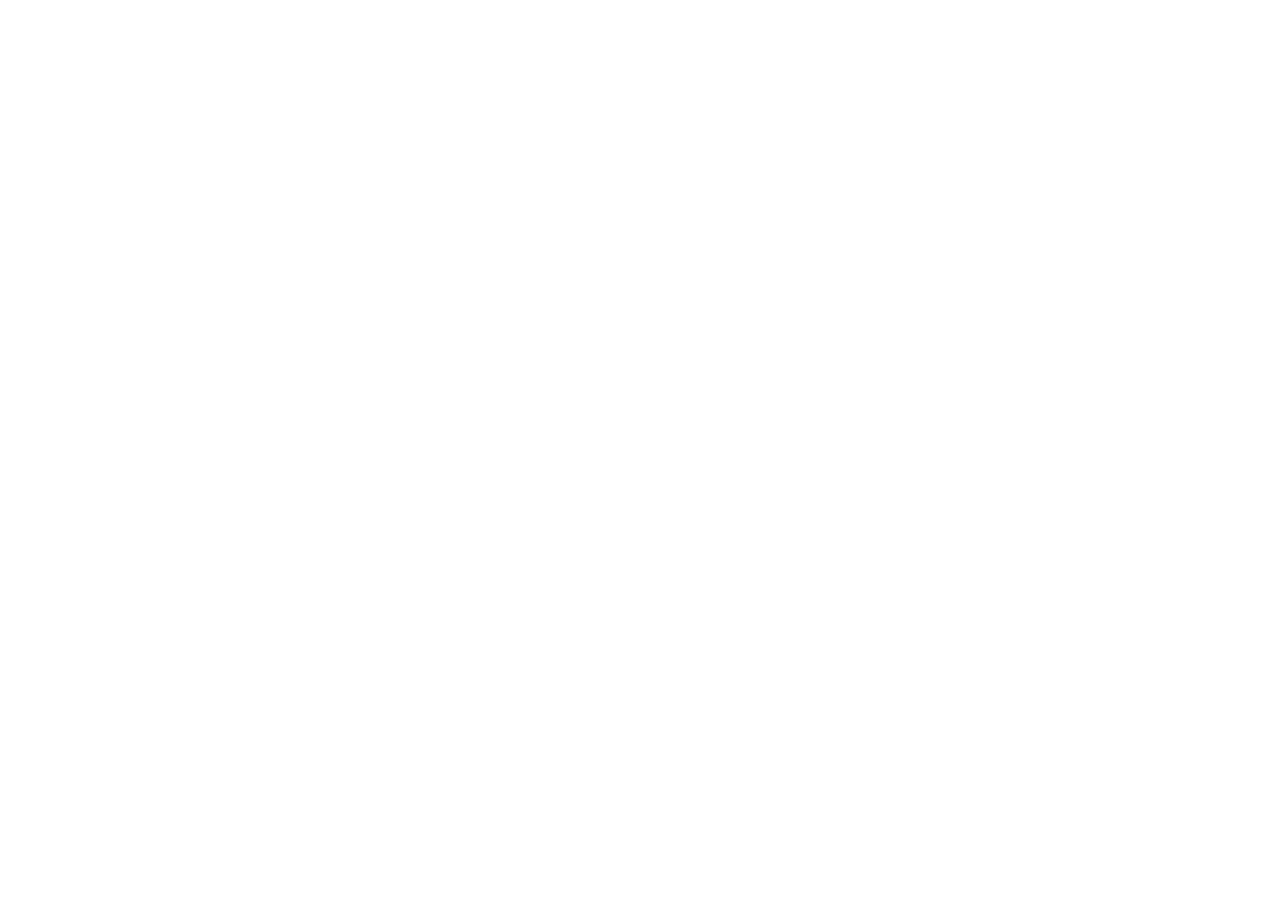
==== moon.html @ 0a8ee6f9 "Added moon.html" ====
<!DOCTYPE html>
<html lang="en-ca">
<head>
  <meta charset="utf-8">
    <title>CSS Modules</title>
    <meta name="viewport" content="width=device-width, inital-scale=1">
    <meta name="handheldfriendly" content="true">
    <meta name="mobileoptimized" content="240">
    <meta name="viewport" content="width=device-width, inital-scale=">
    <link href="css/module.css" rel="stylesheet">
    <link href="css/grid.css" rel="stylesheet">
    <link href="css/type.css" rel="stylesheet">
    <link href="css/main.css" rel="stylesheet">
</head>
<body>
---- css/module.css ----
/*!
 * Modulifier || Code released under the UNLICENSE
 * Code under other copyrights & licenses listed below.
 * http://modulifier.web-dev.tools/#responsive;images;list-group;embed;media-object;accessibility;print
 */

@-moz-viewport { width: device-width; scale: 1; }
@-ms-viewport { width: device-width; scale: 1; }
@-o-viewport { width: device-width; scale: 1; }
@-webkit-viewport { width: device-width; scale: 1; }
@viewport { width: device-width; scale: 1; }

html {
  box-sizing: border-box;
  -moz-text-size-adjust: 100%;
  -ms-text-size-adjust: 100%;
  -webkit-text-size-adjust: 100%;
  text-size-adjust: 100%;
}

*, *::before, *::after {
  box-sizing: inherit;
}

body {
  margin: 0;
}

article, aside, details, figcaption, figure,
footer, header, main, menu, nav, section, summary {
  display: block;
}

audio, canvas, progress, video {
  display: inline-block;
  vertical-align: baseline;
}

template {
  display: none;
}

img {
  border: 0;
}

.img-flex {
  display: block;
  width: 100%;
}

svg:not(:root) {
  overflow: hidden;
}

svg {
  fill: currentColor;
  stroke: currentColor;
}

.image-replacement, .ir {
  overflow: hidden;
  direction: ltr;
  text-align: left;
  text-indent: 100%;
  white-space: nowrap;
}

.list-group {
  padding-left: 0;
  list-style-type: none;
}

.list-group > dd {
  margin-left: 0;
}

.list-group--inline::before,
.list-group--inline::after {
  content: "";
  display: table;
}

.list-group--inline::after {
  clear: both;
}

.list-group--inline > li {
  display: inline-block;
}

.list-group--inline > dt {
  clear: left;
  float: left;
  width: 11em;
}

.list-group--inline > dd {
  float: left;
  min-width: 12em;
}

.embed {
  margin-left: 0;
  margin-right: 0;
  overflow: hidden;
  position: relative;
  width: 100%;
}

.embed--1by1 {
  padding-top: 100%; /* Square */
}

.embed--4by3 {
  padding-top: 75%; /* Traditional TV/computer screens */
}

.embed--iso216 {
  padding-top: 70.92%; /* A-standard paper sizes */
}

.embed--3by2 {
  padding-top: 66.6%; /* Classic 35 mm film & most digital photos, landscape */
}

.embed--2by3 {
  padding-top: 150%; /* Classic 35 mm film & most digital photos, portrait */
}

.embed--golden {
  padding-top: 61.8%; /* The Golden Ratio */
}

.embed--16by9 {
  padding-top: 56.25%; /* HD TV */
}

.embed--185by100 {
  padding-top: 54.05%; /* Common widescreen cinema */
}

.embed--24by10 {
  padding-top: 41.667%; /* Widescreen cinema: 2.4:1 */;
}

.embed--3by1 {
  padding-top: 33.3333%; /* Panorama photos */
}

.embed--4by1 {
  padding-top: 25%; /* Polyvision */
}

.embed__item {
  height: 100%;
  left: 0;
  position: absolute;
  top: 0;
  width: 100%;
}

.media {
  overflow: hidden;
}

.media__img {
  float: left;
}

.media__img--reversed {
  float: right;
}

.media__img--stacked {
  float: none;
}

.media__body {
  overflow: hidden;
  min-width: 12em; /* Slightly less than 200px, responsiveness built in */
}

a:hover, a:active {
  outline: none;
}

a:focus, [tabindex="0"]:focus,
input:focus, textarea:focus, button:focus {
  outline: 3px solid #000;
  outline-offset: 3px;
}

.skip-links {
  margin: 0;
  padding: 0;
  list-style-type: none;
}

.skip-links a {
  padding: 0.5em 0.75em;
  position: absolute;
  top: -3em;
  z-index: 10000; /* To make sure they're always on top */
  background-color: #000;
  color: #fff;
  font-size: 1.125rem;
  font-weight: bold;
  text-decoration: none;
}

.skip-links a:focus {
  top: 0;
}

.print-only {
  display: none;
  visibility: hidden;
}

@media print {

  .no-print {
    display: none;
    visibility: hidden;
  }

  .print-only {
    display: block;
    visibility: visible;
  }

  /*!
   * (c) HTML5 Boilerplate || MIT License
   *     https://html5boilerplate.com/
   */

  *, *:before, *:after, *:first-letter, *:first-line {
    background: none transparent !important;
    color: #000 !important;
    box-shadow: none !important;
    text-shadow: none !important;
  }

  a, a:visited {
    text-decoration: underline;
  }

  a[href]:after {
    content: " (" attr(href) ")";
  }

  abbr[title]:after {
    content: " (" attr(title) ")";
  }

  a[href^="#"]:after,
  a[href^="javascript:"]:after {
    content: "";
  }

  pre, blockquote {
    page-break-inside: avoid;
  }

  thead {
    display: table-header-group;
  }

  tr, img {
    page-break-inside: avoid;
  }

  p, h1, h2, h3, h4, h5, h6 {
    orphans: 3;
    widows: 3;
  }

  h1, h2, h3, h4, h5, h6 {
    page-break-after: avoid;
  }

  /*! End HTML5 Boilerplate code */
}
---- css/grid.css ----
/*
  Gridifier || Code released under the UNLICENSE
  http://gridifier.web-dev.tools/#xs,4,0,0,0;s,4,25,0,0;m,4,38,1,1;b,4,60,1,1
*/

.grid {
  margin: 0;
  padding: 0;
  letter-spacing: -0.31em;
  text-rendering: optimizespeed;
  display: -webkit-flex;
  -webkit-flex-flow: row wrap;
  display: -ms-flexbox;
  -ms-flex-flow: row wrap;
  display: flex;
  flex-flow: row wrap;
}

.grid-bottom {
  -webkit-align-items: flex-end;
  -ms-align-items: flex-end;
  align-items: flex-end;
}

.grid-middle {
  -webkit-align-items: center;
  -ms-align-items: center;
  align-items: center;
}

.grid-stretch {
  -webkit-align-items: stretch;
  -ms-align-items: stretch;
  align-items: stretch;
}

.opera-only :-o-prefocus, .grid {
  word-spacing: -0.43em;
}

.unit {
  letter-spacing: normal;
  text-rendering: auto;
  vertical-align: top;
  word-spacing: normal;
  display: inline-block;
  visibility: visible;
}

.grid-bottom .unit {
  vertical-align: bottom;
}

.grid-middle .unit {
  vertical-align: middle;
}

[class*="unit-push-"],
[class*="unit-pull-"] {
  position: relative;
}

.unit-xs-hidden {
  display: none;
  visibility: hidden;
}

.unit-xs-centered {
  margin: 0 auto;
}

.unit-xs-1, .xs-1 {
  display: block;
  visibility: visible;
  width: 100%;
}

.unit-xs-1-2, .xs-1-2 {
  width: 50.0000%;
}

.unit-xs-1-3, .xs-1-3 {
  width: 33.3333%;
}

.unit-xs-2-3, .xs-2-3 {
  width: 66.6667%;
}

.unit-xs-1-4, .xs-1-4 {
  width: 25.0000%;
}

.unit-xs-3-4, .xs-3-4 {
  width: 75.0000%;
}

.unit-xs-1-2,.xs-1-2,.unit-xs-1-3,.xs-1-3,.unit-xs-2-3,.xs-2-3,.unit-xs-1-4,.xs-1-4,.unit-xs-3-4,.xs-3-4 {
  display: inline-block;
  visibility: visible;
}

@media only screen and (min-width: 25em) {

.unit-s-hidden {
  display: none;
  visibility: hidden;
}

.unit-s-centered {
  margin: 0 auto;
}

.unit-s-1, .s-1 {
  display: block;
  visibility: visible;
  width: 100%;
}

.unit-s-1-2, .s-1-2 {
  width: 50.0000%;
}

.unit-s-1-3, .s-1-3 {
  width: 33.3333%;
}

.unit-s-2-3, .s-2-3 {
  width: 66.6667%;
}

.unit-s-1-4, .s-1-4 {
  width: 25.0000%;
}

.unit-s-3-4, .s-3-4 {
  width: 75.0000%;
}

.unit-s-1-2,.s-1-2,.unit-s-1-3,.s-1-3,.unit-s-2-3,.s-2-3,.unit-s-1-4,.s-1-4,.unit-s-3-4,.s-3-4 {
  display: inline-block;
  visibility: visible;
}

}

@media only screen and (min-width: 38em) {

.unit-m-hidden {
  display: none;
  visibility: hidden;
}

.unit-m-centered {
  margin: 0 auto;
}

.unit-m-1, .m-1 {
  display: block;
  visibility: visible;
  width: 100%;
}

.unit-offset-m-0 {
  margin-left: 0;
}

.unit-push-m-0,
.unit-pull-m-0 {
  left: 0;
}

.unit-m-1-2, .m-1-2 {
  width: 50.0000%;
}

.unit-offset-m-1-2 {
  margin-left: 50.0000%;
}

.unit-push-m-1-2 {
  left: 50.0000%;
}

.unit-pull-m-1-2 {
  left: -50.0000%;
}

.unit-m-1-3, .m-1-3 {
  width: 33.3333%;
}

.unit-offset-m-1-3 {
  margin-left: 33.3333%;
}

.unit-push-m-1-3 {
  left: 33.3333%;
}

.unit-pull-m-1-3 {
  left: -33.3333%;
}

.unit-m-2-3, .m-2-3 {
  width: 66.6667%;
}

.unit-offset-m-2-3 {
  margin-left: 66.6667%;
}

.unit-push-m-2-3 {
  left: 66.6667%;
}

.unit-pull-m-2-3 {
  left: -66.6667%;
}

.unit-m-1-4, .m-1-4 {
  width: 25.0000%;
}

.unit-offset-m-1-4 {
  margin-left: 25.0000%;
}

.unit-push-m-1-4 {
  left: 25.0000%;
}

.unit-pull-m-1-4 {
  left: -25.0000%;
}

.unit-m-3-4, .m-3-4 {
  width: 75.0000%;
}

.unit-offset-m-3-4 {
  margin-left: 75.0000%;
}

.unit-push-m-3-4 {
  left: 75.0000%;
}

.unit-pull-m-3-4 {
  left: -75.0000%;
}

.unit-m-1-2,.m-1-2,.unit-m-1-3,.m-1-3,.unit-m-2-3,.m-2-3,.unit-m-1-4,.m-1-4,.unit-m-3-4,.m-3-4 {
  display: inline-block;
  visibility: visible;
}

}

@media only screen and (min-width: 60em) {

.unit-b-hidden {
  display: none;
  visibility: hidden;
}

.unit-b-centered {
  margin: 0 auto;
}

.unit-b-1, .b-1 {
  display: block;
  visibility: visible;
  width: 100%;
}

.unit-offset-b-0 {
  margin-left: 0;
}

.unit-push-b-0,
.unit-pull-b-0 {
  left: 0;
}

.unit-b-1-2, .b-1-2 {
  width: 50.0000%;
}

.unit-offset-b-1-2 {
  margin-left: 50.0000%;
}

.unit-push-b-1-2 {
  left: 50.0000%;
}

.unit-pull-b-1-2 {
  left: -50.0000%;
}

.unit-b-1-3, .b-1-3 {
  width: 33.3333%;
}

.unit-offset-b-1-3 {
  margin-left: 33.3333%;
}

.unit-push-b-1-3 {
  left: 33.3333%;
}

.unit-pull-b-1-3 {
  left: -33.3333%;
}

.unit-b-2-3, .b-2-3 {
  width: 66.6667%;
}

.unit-offset-b-2-3 {
  margin-left: 66.6667%;
}

.unit-push-b-2-3 {
  left: 66.6667%;
}

.unit-pull-b-2-3 {
  left: -66.6667%;
}

.unit-b-1-4, .b-1-4 {
  width: 25.0000%;
}

.unit-offset-b-1-4 {
  margin-left: 25.0000%;
}

.unit-push-b-1-4 {
  left: 25.0000%;
}

.unit-pull-b-1-4 {
  left: -25.0000%;
}

.unit-b-3-4, .b-3-4 {
  width: 75.0000%;
}

.unit-offset-b-3-4 {
  margin-left: 75.0000%;
}

.unit-push-b-3-4 {
  left: 75.0000%;
}

.unit-pull-b-3-4 {
  left: -75.0000%;
}

.unit-b-1-2,.b-1-2,.unit-b-1-3,.b-1-3,.unit-b-2-3,.b-2-3,.unit-b-1-4,.b-1-4,.unit-b-3-4,.b-3-4 {
  display: inline-block;
  visibility: visible;
}

}

.unit-content-distribute {
  display: -ms-flexbox;
  display: -webkit-flex;
  display: flex;
  -ms-flex-direction: column;
  -webkit-flex-direction: column;
  flex-direction: column;
  -ms-flex-pack: justify;
  -webkit-justify-content: space-between;
  justify-content: space-between;
}

.content-fill {
  -ms-flex-grow: 2;
  -webkit-flex-grow: 2;
  flex-grow: 2;
  max-width: 100%; /* @bugfix: IE 10, 11 */
}

.content-shrink {
  -ms-align-self: center;
  -webkit-align-self: center;
  align-self: center;
}
---- css/type.css ----
/*
  Typografier || Code released under the UNLICENSE
  http://typografier.web-dev.tools/#0,100,1.3,1.067;38,110,1.4,1.125;60,120,1.5,1.125;90,130,1.5,1.125
*/

html {
  font-size: 100%;
  line-height: 1.3;
}

a {
  background-color: transparent;
}

sub, sup {
  font-size: 75%;
  line-height: 1px;
  position: relative;
  vertical-align: baseline;
}

sup {
  top: -0.5em;
}

sub {
  bottom: -0.25em;
}

pre, code, kbd, samp {
  font-size: 100%;
}

abbr[title] {
  border-bottom: 1px dotted;
  text-decoration: none;
}

b, strong {
  font-weight: bold;
}

dfn, caption {
  font-style: italic;
}

hr {
  border: 0;
  border-top: 1px solid;
  height: 0;
}

table {
  border-collapse: collapse;
  border-spacing: 0;
  width: 100%;
}

th, td {
  border-bottom: 1px solid;
  text-align: left;
}

thead th {
  vertical-align: bottom;
}

.text-left {
  text-align: left;
}

.text-right {
  text-align: right;
}

.text-center {
  text-align: center;
}

.normal {
  font-weight: normal;
}

.bold {
  font-weight: bold;
}

.italic {
  font-style: italic;
}

h1, h2, h3, h4, h5, h6,
p, ul, ol, dl, dd, figure,
blockquote, details, hr,
fieldset, pre, table {
  margin: 0 0 1.3rem;
}

.yotta {
  font-size: 1.5745rem;
  line-height: 1.6513;
}

.zetta {
  font-size: 1.4757rem;
  line-height: 1.7619;
}

h1, .exa {
  font-size: 1.3830rem;
  line-height: 1.8800;
}

h2, .peta {
  font-size: 1.2962rem;
  line-height: 1.0030;
}

h3, .tera {
  font-size: 1.2148rem;
  line-height: 1.0702;
}

h4, .giga {
  font-size: 1.1385rem;
  line-height: 1.1419;
}

h5, .mega {
  font-size: 1.0670rem;
  line-height: 1.2184;
}

h6, .kilo, input, textarea {
  font-size: 1.0000rem;
  line-height: 1.3000;
}

small, .milli {
  font-size: 0.9372rem;
  line-height: 1.3871;
}

.micro {
  font-size: 0.8784rem;
  line-height: 1.4800;
}

.push {
  margin-bottom: 1.3rem;
}

.push-none, .push-0 {
  margin-bottom: 0;
}

.push-double, .push-2 {
  margin-bottom: 2.6000rem;
}

.push-half, .push-1-2 {
  margin-bottom: 0.6500rem;
}

.push-quarter, .push-1-4 {
  margin-bottom: 0.3250rem;
}

.push-right-quarter, .push-r-1-4 {
  margin-right: 0.3250rem;
}

.push-right-half, .push-r-1-2 {
  margin-right: 0.6500rem;
}

.push-right, .push-r {
  margin-right: 1.3rem;
}

.pad-top, .pad-t {
  padding-top: 1.3rem;
}

.pad-bottom, .pad-b {
  padding-bottom: 1.3rem;
}

.pad-top-double, .pad-t-2 {
  padding-top: 2.6000rem;
}

.pad-bottom-double, .pad-b-2 {
  padding-bottom: 2.6000rem;
}

.pad-top-half, .pad-t-1-2 {
  padding-top: 0.6500rem;
}

.pad-bottom-half, .pad-b-1-2 {
  padding-bottom: 0.6500rem;
}

.pad-top-quarter, .pad-t-1-4 {
  padding-top: 0.3250rem;
}

.pad-bottom-quarter, .pad-b-1-4 {
  padding-bottom: 0.3250rem;
}

.island {
  padding: 1.3rem;
}

.island-double, .island-2 {
  padding: 2.6000rem;
}

.island-half, .island-1-2 {
  padding: 0.6500rem;
}

.island-quarter, .island-1-4,
td, th, fieldset {
  padding: 0.3250rem;
}

.gutter {
  padding-left: 1.3rem;
  padding-right: 1.3rem;
}

.gutter-double, .gutter-2 {
  padding-left: 2.6000rem;
  padding-right: 2.6000rem;
}

.gutter-half, .gutter-1-2 {
  padding-left: 0.6500rem;
  padding-right: 0.6500rem;
}

.gutter-quarter, .gutter-1-4 {
  padding-left: 0.3250rem;
  padding-right: 0.3250rem;
}

@media only screen and (min-width: 38em) {

html {
  font-size: 110%;
  line-height: 1.4;
}

h1, h2, h3, h4, h5, h6,
p, ul, ol, dl, dd, figure,
blockquote, details, hr,
fieldset, pre, table {
  margin: 0 0 1.4rem;
}

.yotta {
  font-size: 2.2807rem;
  line-height: 1.2277;
}

.zetta {
  font-size: 2.0273rem;
  line-height: 1.3812;
}

h1, .exa {
  font-size: 1.8020rem;
  line-height: 1.5538;
}

h2, .peta {
  font-size: 1.6018rem;
  line-height: 1.7480;
}

h3, .tera {
  font-size: 1.4238rem;
  line-height: 1.9665;
}

h4, .giga {
  font-size: 1.2656rem;
  line-height: 1.1062;
}

h5, .mega {
  font-size: 1.1250rem;
  line-height: 1.2444;
}

h6, .kilo, input, textarea {
  font-size: 1.0000rem;
  line-height: 1.4000;
}

small, .milli {
  font-size: 0.8889rem;
  line-height: 1.5750;
}

.micro {
  font-size: 0.7901rem;
  line-height: 1.7719;
}

.push {
  margin-bottom: 1.4rem;
}

.push-none, .push-0 {
  margin-bottom: 0;
}

.push-double, .push-2 {
  margin-bottom: 2.8000rem;
}

.push-half, .push-1-2 {
  margin-bottom: 0.7000rem;
}

.push-quarter, .push-1-4 {
  margin-bottom: 0.3500rem;
}

.push-right-quarter, .push-r-1-4 {
  margin-right: 0.3500rem;
}

.push-right-half, .push-r-1-2 {
  margin-right: 0.7000rem;
}

.push-right, .push-r {
  margin-right: 1.4rem;
}

.pad-top, .pad-t {
  padding-top: 1.4rem;
}

.pad-bottom, .pad-b {
  padding-bottom: 1.4rem;
}

.pad-top-double, .pad-t-2 {
  padding-top: 2.8000rem;
}

.pad-bottom-double, .pad-b-2 {
  padding-bottom: 2.8000rem;
}

.pad-top-half, .pad-t-1-2 {
  padding-top: 0.7000rem;
}

.pad-bottom-half, .pad-b-1-2 {
  padding-bottom: 0.7000rem;
}

.pad-top-quarter, .pad-t-1-4 {
  padding-top: 0.3500rem;
}

.pad-bottom-quarter, .pad-b-1-4 {
  padding-bottom: 0.3500rem;
}

.island {
  padding: 1.4rem;
}

.island-double, .island-2 {
  padding: 2.8000rem;
}

.island-half, .island-1-2 {
  padding: 0.7000rem;
}

.island-quarter, .island-1-4,
td, th, fieldset {
  padding: 0.3500rem;
}

.gutter {
  padding-left: 1.4rem;
  padding-right: 1.4rem;
}

.gutter-double, .gutter-2 {
  padding-left: 2.8000rem;
  padding-right: 2.8000rem;
}

.gutter-half, .gutter-1-2 {
  padding-left: 0.7000rem;
  padding-right: 0.7000rem;
}

.gutter-quarter, .gutter-1-4 {
  padding-left: 0.3500rem;
  padding-right: 0.3500rem;
}

}

@media only screen and (min-width: 60em) {

html {
  font-size: 120%;
  line-height: 1.5;
}

h1, h2, h3, h4, h5, h6,
p, ul, ol, dl, dd, figure,
blockquote, details, hr,
fieldset, pre, table {
  margin: 0 0 1.5rem;
}

.yotta {
  font-size: 2.2807rem;
  line-height: 1.3154;
}

.zetta {
  font-size: 2.0273rem;
  line-height: 1.4798;
}

h1, .exa {
  font-size: 1.8020rem;
  line-height: 1.6648;
}

h2, .peta {
  font-size: 1.6018rem;
  line-height: 1.8729;
}

h3, .tera {
  font-size: 1.4238rem;
  line-height: 1.0535;
}

h4, .giga {
  font-size: 1.2656rem;
  line-height: 1.1852;
}

h5, .mega {
  font-size: 1.1250rem;
  line-height: 1.3333;
}

h6, .kilo, input, textarea {
  font-size: 1.0000rem;
  line-height: 1.5000;
}

small, .milli {
  font-size: 0.8889rem;
  line-height: 1.6875;
}

.micro {
  font-size: 0.7901rem;
  line-height: 1.8984;
}

.push {
  margin-bottom: 1.5rem;
}

.push-none, .push-0 {
  margin-bottom: 0;
}

.push-double, .push-2 {
  margin-bottom: 3.0000rem;
}

.push-half, .push-1-2 {
  margin-bottom: 0.7500rem;
}

.push-quarter, .push-1-4 {
  margin-bottom: 0.3750rem;
}

.push-right-quarter, .push-r-1-4 {
  margin-right: 0.3750rem;
}

.push-right-half, .push-r-1-2 {
  margin-right: 0.7500rem;
}

.push-right, .push-r {
  margin-right: 1.5rem;
}

.pad-top, .pad-t {
  padding-top: 1.5rem;
}

.pad-bottom, .pad-b {
  padding-bottom: 1.5rem;
}

.pad-top-double, .pad-t-2 {
  padding-top: 3.0000rem;
}

.pad-bottom-double, .pad-b-2 {
  padding-bottom: 3.0000rem;
}

.pad-top-half, .pad-t-1-2 {
  padding-top: 0.7500rem;
}

.pad-bottom-half, .pad-b-1-2 {
  padding-bottom: 0.7500rem;
}

.pad-top-quarter, .pad-t-1-4 {
  padding-top: 0.3750rem;
}

.pad-bottom-quarter, .pad-b-1-4 {
  padding-bottom: 0.3750rem;
}

.island {
  padding: 1.5rem;
}

.island-double, .island-2 {
  padding: 3.0000rem;
}

.island-half, .island-1-2 {
  padding: 0.7500rem;
}

.island-quarter, .island-1-4,
td, th, fieldset {
  padding: 0.3750rem;
}

.gutter {
  padding-left: 1.5rem;
  padding-right: 1.5rem;
}

.gutter-double, .gutter-2 {
  padding-left: 3.0000rem;
  padding-right: 3.0000rem;
}

.gutter-half, .gutter-1-2 {
  padding-left: 0.7500rem;
  padding-right: 0.7500rem;
}

.gutter-quarter, .gutter-1-4 {
  padding-left: 0.3750rem;
  padding-right: 0.3750rem;
}

}

@media only screen and (min-width: 90em) {

html {
  font-size: 130%;
  line-height: 1.5;
}

h1, h2, h3, h4, h5, h6,
p, ul, ol, dl, dd, figure,
blockquote, details, hr,
fieldset, pre, table {
  margin: 0 0 1.5rem;
}

.yotta {
  font-size: 2.2807rem;
  line-height: 1.3154;
}

.zetta {
  font-size: 2.0273rem;
  line-height: 1.4798;
}

h1, .exa {
  font-size: 1.8020rem;
  line-height: 1.6648;
}

h2, .peta {
  font-size: 1.6018rem;
  line-height: 1.8729;
}

h3, .tera {
  font-size: 1.4238rem;
  line-height: 1.0535;
}

h4, .giga {
  font-size: 1.2656rem;
  line-height: 1.1852;
}

h5, .mega {
  font-size: 1.1250rem;
  line-height: 1.3333;
}

h6, .kilo, input, textarea {
  font-size: 1.0000rem;
  line-height: 1.5000;
}

small, .milli {
  font-size: 0.8889rem;
  line-height: 1.6875;
}

.micro {
  font-size: 0.7901rem;
  line-height: 1.8984;
}

.push {
  margin-bottom: 1.5rem;
}

.push-none, .push-0 {
  margin-bottom: 0;
}

.push-double, .push-2 {
  margin-bottom: 3.0000rem;
}

.push-half, .push-1-2 {
  margin-bottom: 0.7500rem;
}

.push-quarter, .push-1-4 {
  margin-bottom: 0.3750rem;
}

.push-right-quarter, .push-r-1-4 {
  margin-right: 0.3750rem;
}

.push-right-half, .push-r-1-2 {
  margin-right: 0.7500rem;
}

.push-right, .push-r {
  margin-right: 1.5rem;
}

.pad-top, .pad-t {
  padding-top: 1.5rem;
}

.pad-bottom, .pad-b {
  padding-bottom: 1.5rem;
}

.pad-top-double, .pad-t-2 {
  padding-top: 3.0000rem;
}

.pad-bottom-double, .pad-b-2 {
  padding-bottom: 3.0000rem;
}

.pad-top-half, .pad-t-1-2 {
  padding-top: 0.7500rem;
}

.pad-bottom-half, .pad-b-1-2 {
  padding-bottom: 0.7500rem;
}

.pad-top-quarter, .pad-t-1-4 {
  padding-top: 0.3750rem;
}

.pad-bottom-quarter, .pad-b-1-4 {
  padding-bottom: 0.3750rem;
}

.island {
  padding: 1.5rem;
}

.island-double, .island-2 {
  padding: 3.0000rem;
}

.island-half, .island-1-2 {
  padding: 0.7500rem;
}

.island-quarter, .island-1-4,
td, th, fieldset {
  padding: 0.3750rem;
}

.gutter {
  padding-left: 1.5rem;
  padding-right: 1.5rem;
}

.gutter-double, .gutter-2 {
  padding-left: 3.0000rem;
  padding-right: 3.0000rem;
}

.gutter-half, .gutter-1-2 {
  padding-left: 0.7500rem;
  padding-right: 0.7500rem;
}

.gutter-quarter, .gutter-1-4 {
  padding-left: 0.3750rem;
  padding-right: 0.3750rem;
}

}
---- css/main.css ----
@media only screen and (min-width: 25em)  {
  nav li {
    display: inline-block;
  }
}
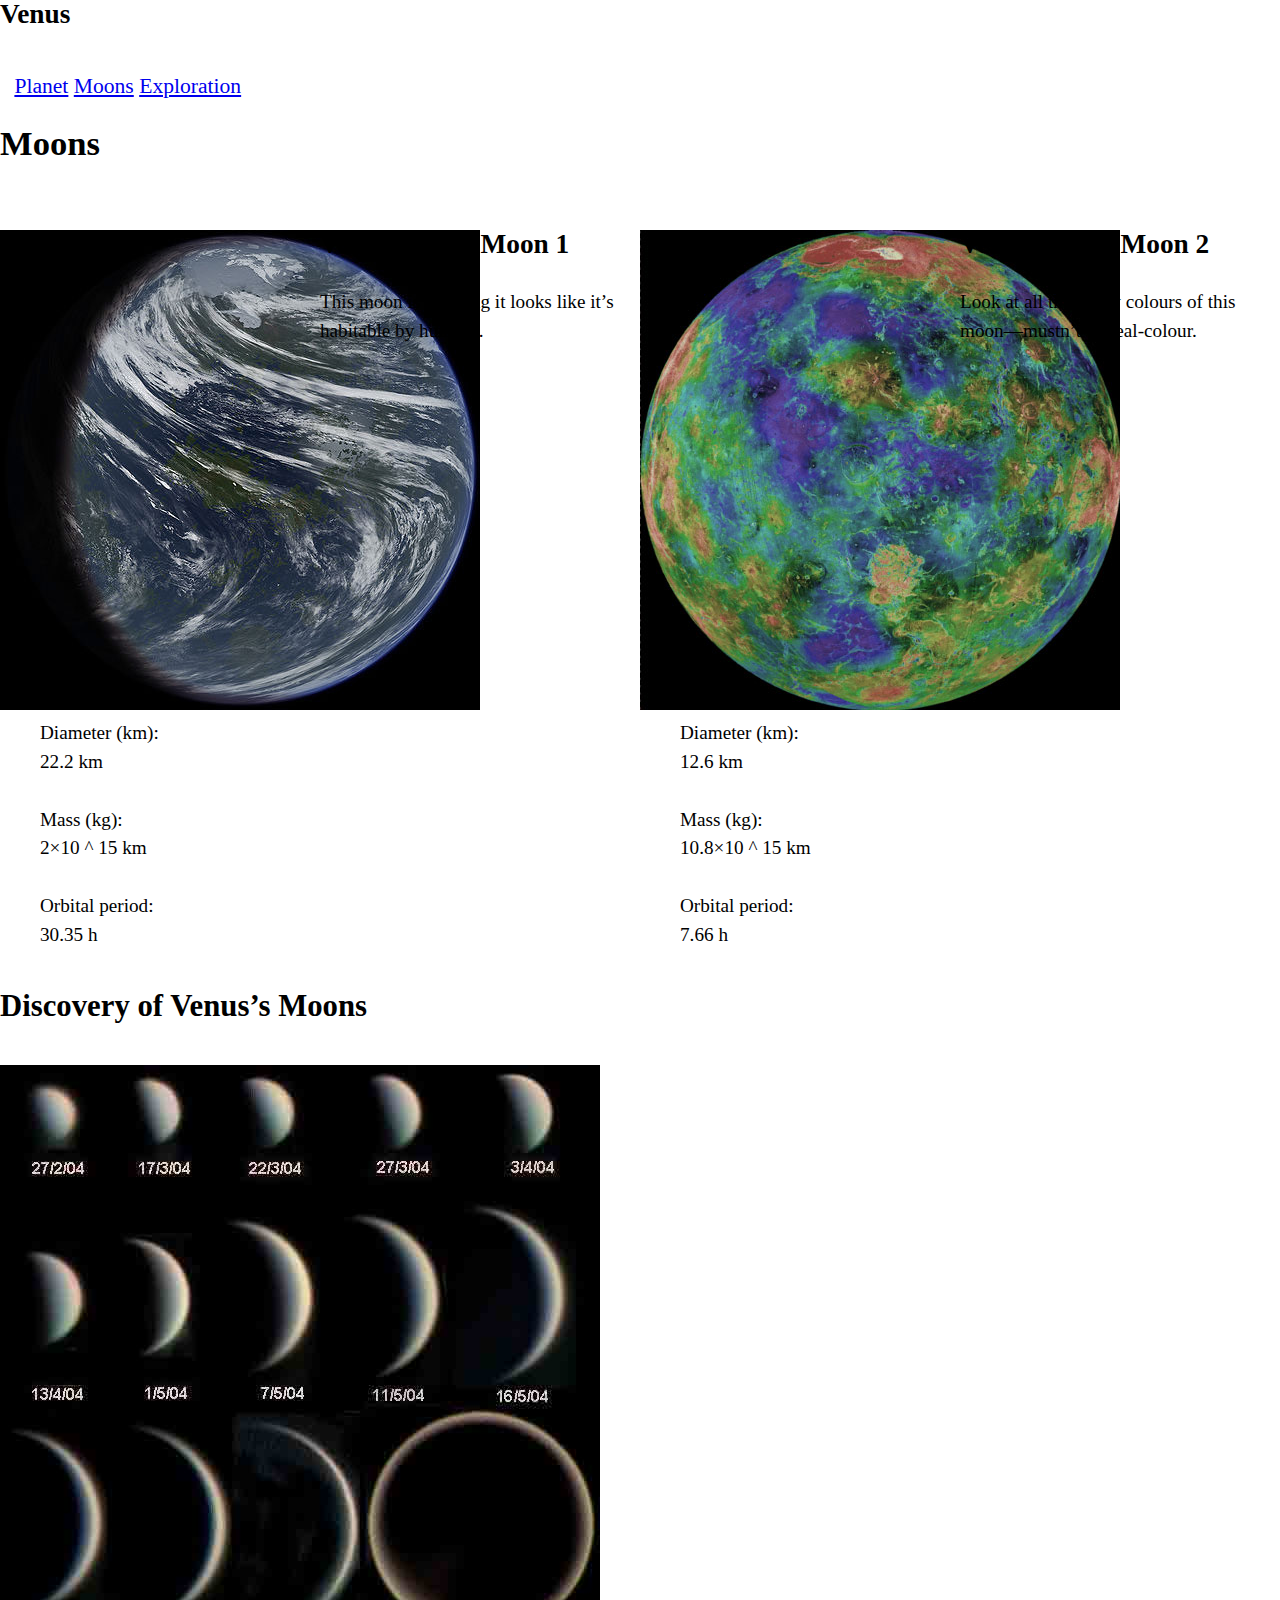
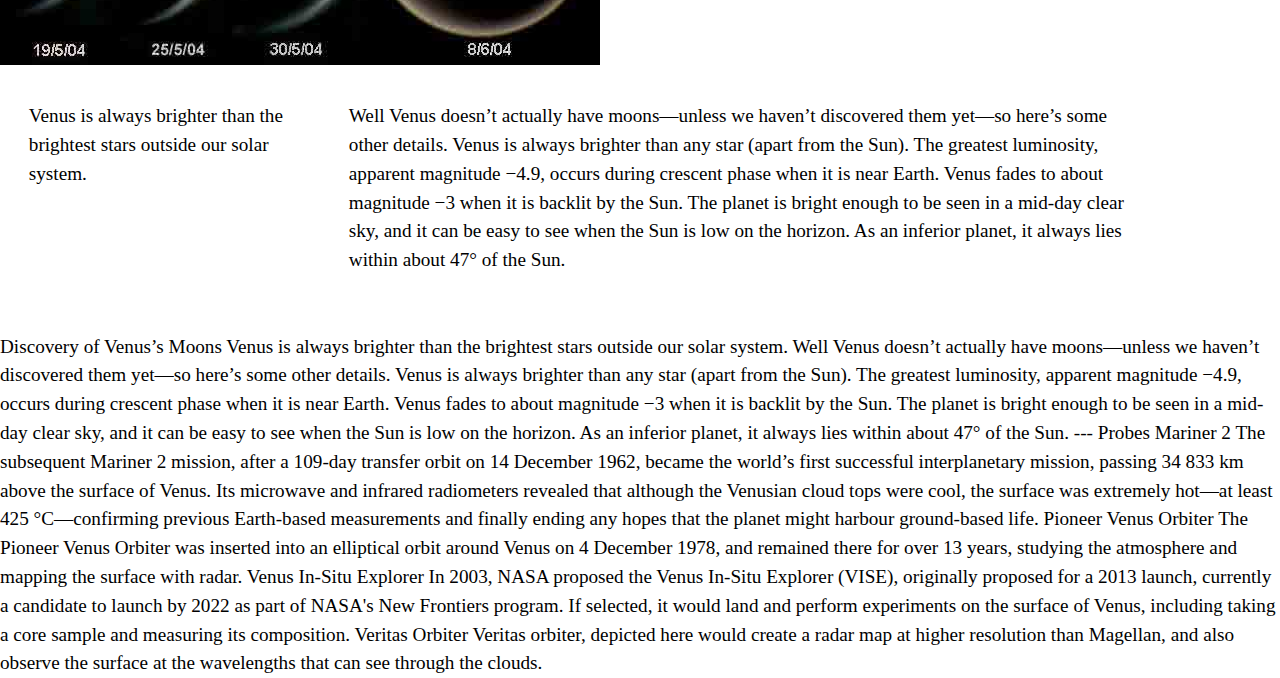
==== commit acc51c9a: "Content to moon.html" ====
--- a/moon.html
+++ b/moon.html
@@ -2,7 +2,7 @@
 <html lang="en-ca">
 <head>
   <meta charset="utf-8">
-    <title>CSS Modules</title>
+    <title>Moon • Venus</title>
     <meta name="viewport" content="width=device-width, inital-scale=1">
     <meta name="handheldfriendly" content="true">
     <meta name="mobileoptimized" content="240">
@@ -13,3 +13,104 @@
     <link href="css/main.css" rel="stylesheet">
 </head>
 <body>
+
+  <header class="masthead grid background-color">
+    <div class="unit xs-1 s-1">
+      <h3 class="">Venus</h3>
+    </div>
+    <nav class="unit xs-1 s-1">
+      <ol class="list-group list-group--inline mega island-1-2 push-0">
+        <li><a href="index.html" class="a-background-color">Planet</a></li>
+        <li><a href="#" class="a-background-color">Moons</a></li>
+        <li><a href="venus-exploration.html" class="a-background-color">Exploration</a></li>
+      </ol>
+    </nav>
+  </header>
+
+  <div class="grid second-background-color push">
+    <div class="unit xs-1">
+      <h1>Moons</h1>
+    </div>
+  </div>
+
+
+  <div class="grid">
+    <div class="unit m-1-2 l-1-2">
+
+      <div class="grid">
+        <div class="unit xs-1 m-1 b-1-2">
+          <img src="images/venus-moon-1.jpg" alt="">
+        </div>
+        <div class="unit xs-1 m-1 b-1-2">
+          <h3>Venus’s Fake Moon 1</h3>
+          <p>This moon is amazing it looks like it’s habitable by humans.</p>
+        </div>
+      </div>
+      <ol>
+        <dt>Diameter (km):</dt><dd>22.2 km</dd>
+        <dt>Mass (kg):</dt><dd>2×10 ^ 15 km</dd>
+        <dt>Orbital period:</dt><dd>30.35 h</dd>
+      </ol>
+    </div>
+    <div class="unit m-1-2 l-1-2">
+
+      <div class="grid">
+        <div class="unit xs-1 m-1 b-1-2">
+          <img src="images/venus-moon-2.jpg" alt="">
+        </div>
+        <div class="unit xs-1 m-1 b-1-2">
+          <h3>Venus’s Fake Moon 2</h3>
+          <p>Look at all the pretty colours of this moon—mustn’t be real-colour.</p>
+        </div>
+      </div>
+      <ol>
+        <dt>Diameter (km):</dt><dd>12.6 km</dd>
+        <dt>Mass (kg):</dt><dd>10.8×10 ^ 15 km</dd>
+        <dt>Orbital period:</dt><dd>7.66 h</dd>
+      </ol>
+    </div>
+  </div>
+
+
+  <div class="grid">
+    <div class=" second-background-color">
+      <div class="unit xs-1 s-1 m-1 b-1">
+        <h2>Discovery of Venus’s Moons</h2>
+        <img class="moon-picture" src="images/venus-phases.jpg" alt="">
+      </div>
+      <div class="unit xs-1 s-1 m-1-3 b-1-4 island">
+        <p>Venus is always brighter than the brightest stars outside our solar system.</p>
+      </div>
+      <div class="unit xs-1 s-1 m-2-3 b-2-4 island">
+        <p>Well Venus doesn’t actually have moons—unless we haven’t discovered them yet—so here’s some other details. Venus is always brighter than any star (apart from the Sun). The greatest luminosity, apparent magnitude −4.9, occurs during crescent phase when it is near Earth. Venus fades to about magnitude −3 when it is backlit by the Sun. The planet is bright enough to be seen in a mid-day clear sky, and it can be easy to see when the Sun is low on the horizon. As an inferior planet, it always lies within about 47° of the Sun.</p>
+      </div>
+    </div>
+  </div>
+
+
+
+  Discovery of Venus’s Moons
+
+  Venus is always brighter than the brightest stars outside our solar system.
+
+  Well Venus doesn’t actually have moons—unless we haven’t discovered them yet—so here’s some other details. Venus is always brighter than any star (apart from the Sun). The greatest luminosity, apparent magnitude −4.9, occurs during crescent phase when it is near Earth. Venus fades to about magnitude −3 when it is backlit by the Sun. The planet is bright enough to be seen in a mid-day clear sky, and it can be easy to see when the Sun is low on the horizon. As an inferior planet, it always lies within about 47° of the Sun.
+
+  ---
+
+  Probes
+
+  Mariner 2
+  The subsequent Mariner 2 mission, after a 109-day transfer orbit on 14 December 1962, became the world’s first successful interplanetary mission, passing 34 833 km above the surface of Venus. Its microwave and infrared radiometers revealed that although the Venusian cloud tops were cool, the surface was extremely hot—at least 425 °C—confirming previous Earth-based measurements and finally ending any hopes that the planet might harbour ground-based life.
+
+  Pioneer Venus Orbiter
+  The Pioneer Venus Orbiter was inserted into an elliptical orbit around Venus on 4 December 1978, and remained there for over 13 years, studying the atmosphere and mapping the surface with radar.
+
+  Venus In-Situ Explorer
+  In 2003, NASA proposed the Venus In-Situ Explorer (VISE), originally proposed for a 2013 launch, currently a candidate to launch by 2022 as part of NASA's New Frontiers program. If selected, it would land and perform experiments on the surface of Venus, including taking a core sample and measuring its composition.
+
+  Veritas Orbiter
+  Veritas orbiter, depicted here would create a radar map at higher resolution than Magellan, and also observe the surface at the wavelengths that can see through the clouds.
+
+
+</body>
+</html>
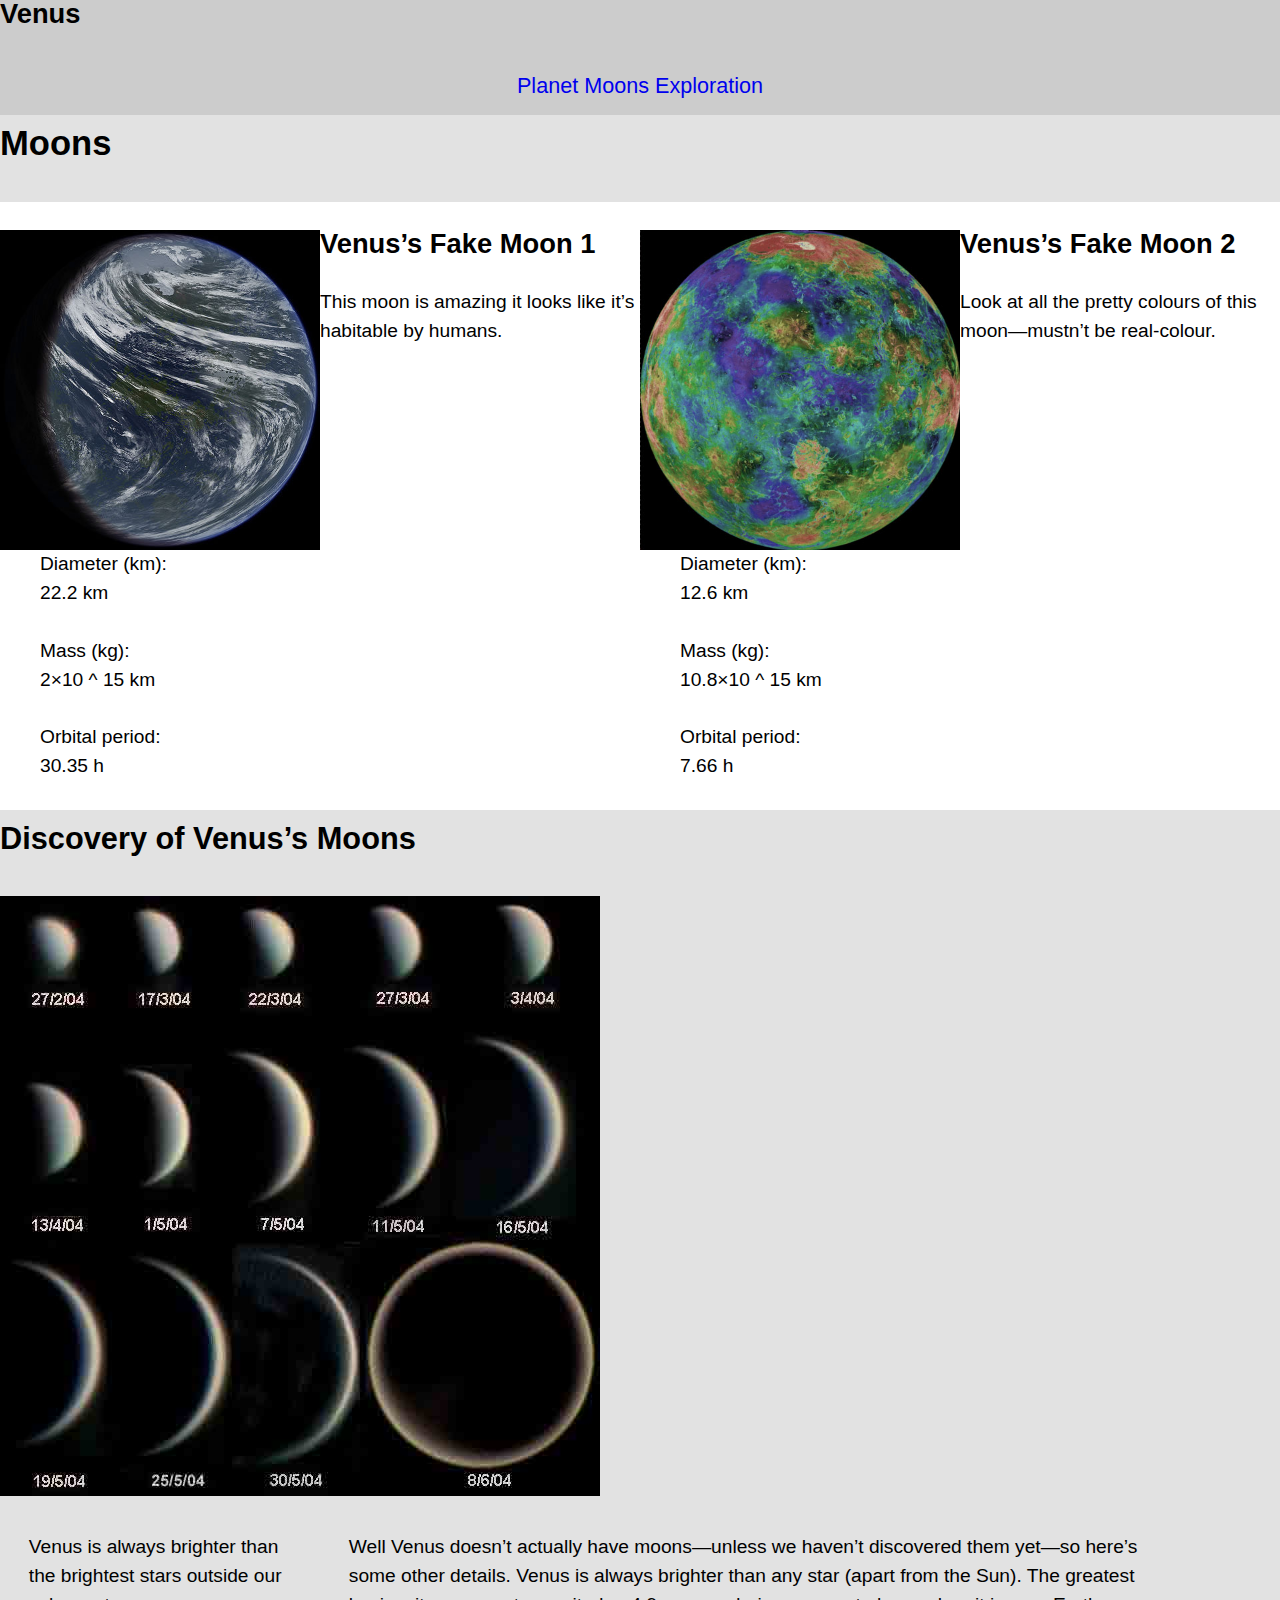
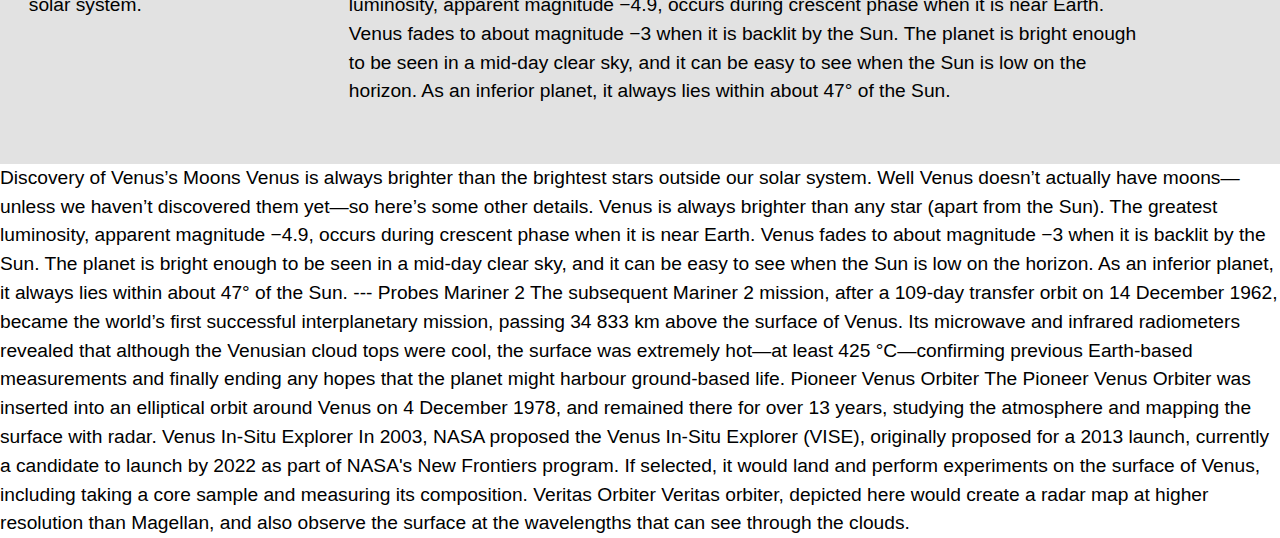
==== commit 8ac355fd: "Modifications" ====
--- a/moon.html
+++ b/moon.html
@@ -39,7 +39,9 @@
 
       <div class="grid">
         <div class="unit xs-1 m-1 b-1-2">
-          <img src="images/venus-moon-1.jpg" alt="">
+          <div class="embed embed--1by1">
+            <img class="embed__item" src="images/venus-moon-1.jpg" alt="">
+          </div>
         </div>
         <div class="unit xs-1 m-1 b-1-2">
           <h3>Venus’s Fake Moon 1</h3>
@@ -56,7 +58,9 @@
 
       <div class="grid">
         <div class="unit xs-1 m-1 b-1-2">
-          <img src="images/venus-moon-2.jpg" alt="">
+          <div class="embed embed--1by1">
+            <img class="embed__item" src="images/venus-moon-2.jpg" alt="">
+          </div>
         </div>
         <div class="unit xs-1 m-1 b-1-2">
           <h3>Venus’s Fake Moon 2</h3>
--- a/css/main.css
+++ b/css/main.css
@@ -1,5 +1,41 @@
+html {
+  font-family: sans-serif;
+}
+
+.background-color {
+  background-color: #cccccc;
+  width: 100%;
+}
+
+.second-background-color {
+  background-color: #e2e2e2;
+}
+
+.third-background-color {
+  background-color: #efefef;
+}
+
+nav a {
+  text-decoration: none;
+}
+
+.a-background-color:hover{
+  background-color: #0373d7;
+  color: white;
+  width: 100%;
+}
+
+nav a {
+  width: 100%;
+}
+
+
 @media only screen and (min-width: 25em)  {
   nav li {
     display: inline-block;
   }
+
+  nav ol {
+    text-align: center;
+  }
 }
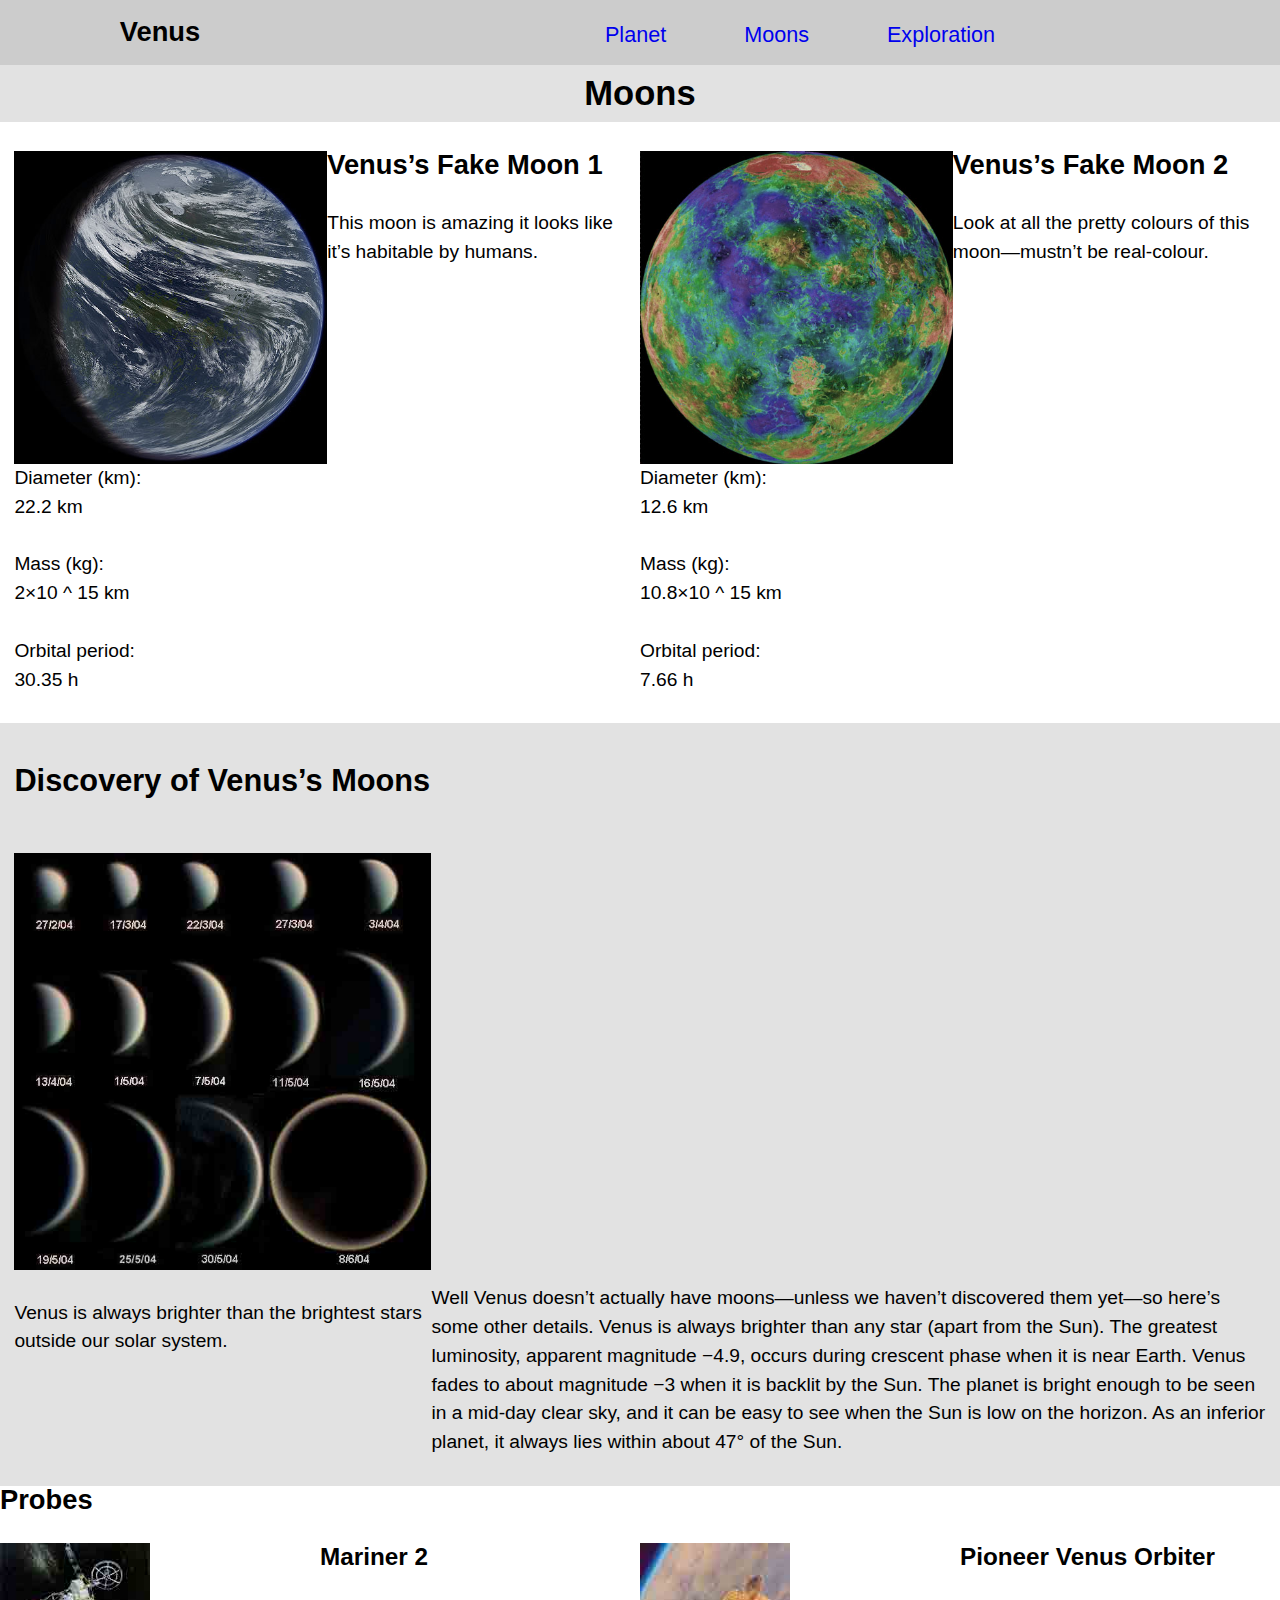
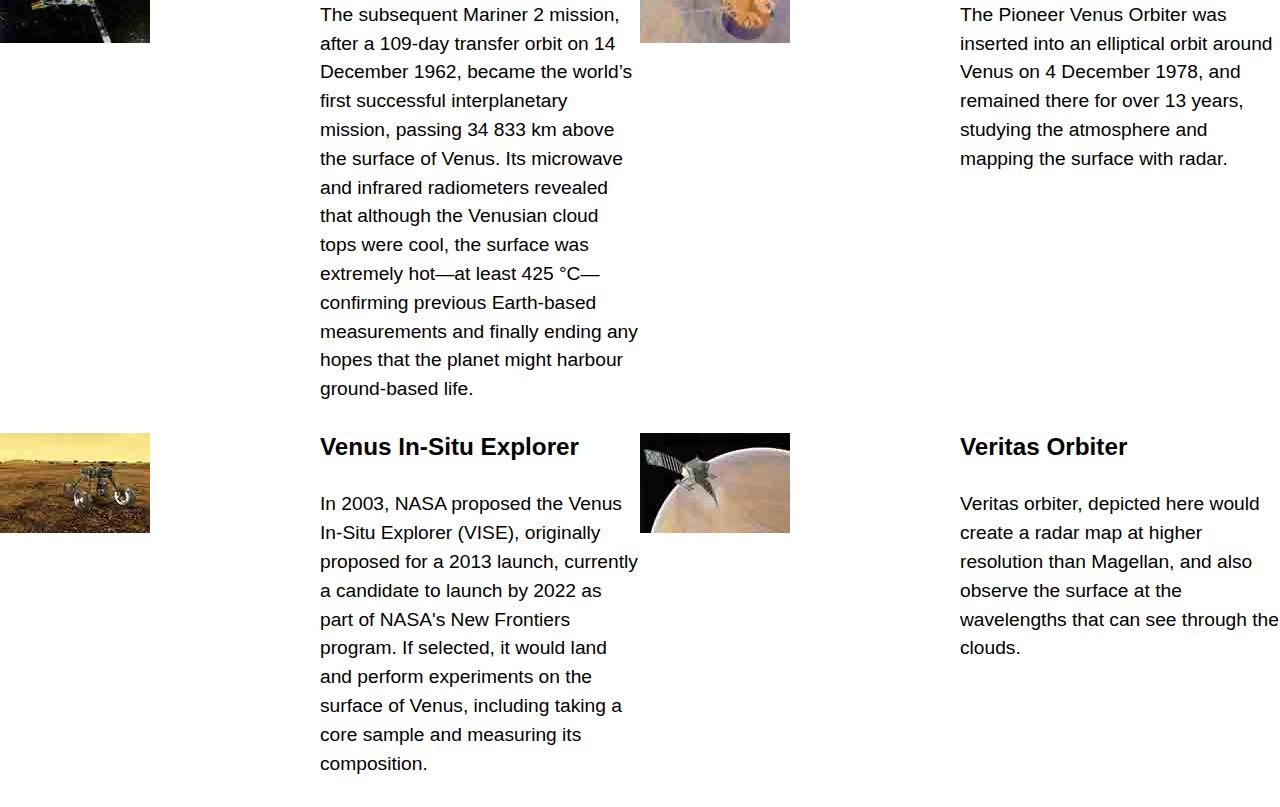
==== commit 05ac7e30: "Moon photos, moon.html" ====
--- a/moon.html
+++ b/moon.html
@@ -14,27 +14,27 @@
 </head>
 <body>
 
-  <header class="masthead grid background-color">
-    <div class="unit xs-1 s-1">
-      <h3 class="">Venus</h3>
+  <header class="grid background-color grid-middle pad-t-1-2 pad-b-1-2">
+    <div class="unit xs-1 s-1 m-1-4">
+      <h3 class="push-0 text-center">Venus</h3>
     </div>
-    <nav class="unit xs-1 s-1">
-      <ol class="list-group list-group--inline mega island-1-2 push-0">
-        <li><a href="index.html" class="a-background-color">Planet</a></li>
-        <li><a href="#" class="a-background-color">Moons</a></li>
-        <li><a href="venus-exploration.html" class="a-background-color">Exploration</a></li>
+    <nav class="unit xs-1 s-1 m-3-4">
+      <ol class="list-group mega push-0">
+        <li class="gutter"><a href="index.html" class="a-background-color island-1-4">Planet</a></li>
+        <li class="gutter pad-t-1-4"><a href="#" class="a-background-color island-1-4">Moons</a></li>
+        <li class="gutter pad-t-1-4"><a href="venus-exploration.html" class="a-background-color island-1-4">Exploration</a></li>
       </ol>
     </nav>
   </header>
 
   <div class="grid second-background-color push">
     <div class="unit xs-1">
-      <h1>Moons</h1>
+      <h1 class="text-center push-0">Moons</h1>
     </div>
   </div>
 
 
-  <div class="grid">
+  <div class="grid gutter-1-2">
     <div class="unit m-1-2 l-1-2">
 
       <div class="grid">
@@ -48,7 +48,7 @@
           <p>This moon is amazing it looks like it’s habitable by humans.</p>
         </div>
       </div>
-      <ol>
+      <ol class="padding-left">
         <dt>Diameter (km):</dt><dd>22.2 km</dd>
         <dt>Mass (kg):</dt><dd>2×10 ^ 15 km</dd>
         <dt>Orbital period:</dt><dd>30.35 h</dd>
@@ -67,7 +67,7 @@
           <p>Look at all the pretty colours of this moon—mustn’t be real-colour.</p>
         </div>
       </div>
-      <ol>
+      <ol class="padding-left">
         <dt>Diameter (km):</dt><dd>12.6 km</dd>
         <dt>Mass (kg):</dt><dd>10.8×10 ^ 15 km</dd>
         <dt>Orbital period:</dt><dd>7.66 h</dd>
@@ -76,45 +76,81 @@
   </div>
 
 
-  <div class="grid">
-    <div class=" second-background-color">
+  <div class="grid second-background-color gutter-1-2">
       <div class="unit xs-1 s-1 m-1 b-1">
-        <h2>Discovery of Venus’s Moons</h2>
-        <img class="moon-picture" src="images/venus-phases.jpg" alt="">
+        <h2 class="pad-t">Discovery of Venus’s Moons</h2>
+        <div class="unit xs-1 s-1 m-1-3 b-1-3 pad-t-1-2 pad-b-1-2">
+          <div class="embed embed--1by1">
+            <img class="embed__item" src="images/venus-phases.jpg" alt="">
+          </div>
+        </div>
       </div>
-      <div class="unit xs-1 s-1 m-1-3 b-1-4 island">
-        <p>Venus is always brighter than the brightest stars outside our solar system.</p>
+      <div class="unit xs-1 s-1 m-1-3 b-1-3 pad-t-1-2 pad-b-1-2">
+        <p class="push-0">Venus is always brighter than the brightest stars outside our solar system.</p>
       </div>
-      <div class="unit xs-1 s-1 m-2-3 b-2-4 island">
+      <div class="unit xs-1 s-1 m-2-3 b-2-3">
         <p>Well Venus doesn’t actually have moons—unless we haven’t discovered them yet—so here’s some other details. Venus is always brighter than any star (apart from the Sun). The greatest luminosity, apparent magnitude −4.9, occurs during crescent phase when it is near Earth. Venus fades to about magnitude −3 when it is backlit by the Sun. The planet is bright enough to be seen in a mid-day clear sky, and it can be easy to see when the Sun is low on the horizon. As an inferior planet, it always lies within about 47° of the Sun.</p>
+      </div>
+  </div>
+
+<div class="grid">
+  <div class="unit xs-1 s-1 m-1 b-1">
+    <h3>Probes</h3>
+  </div>
+  <div class="unit xs-1 s-1-2 m-1-3 b-1-4">
+    <div class="media">
+      <div class="media__img">
+        <img class="" src="images/mariner-2.jpg" alt="">
+      </div>
+    </div>
+  </div>
+    <div class="unit xs-1 s-1-2 m-2-3 b-1-4">
+      <div class="media__body">
+        <h4>Mariner 2</h4>
+        <p>The subsequent Mariner 2 mission, after a 109-day transfer orbit on 14 December 1962, became the world’s first successful interplanetary mission, passing 34 833 km above the surface of Venus. Its microwave and infrared radiometers revealed that although the Venusian cloud tops were cool, the surface was extremely hot—at least 425 °C—confirming previous Earth-based measurements and finally ending any hopes that the planet might harbour ground-based life.</p>
+      </div>
+    </div>
+
+    <div class="unit xs-1 s-1-2 m-1-3 b-1-4">
+      <div class="media">
+        <div class="media__img">
+          <img src="images/pioneer.jpg" alt="">
+        </div>
+      </div>
+    </div>
+    <div class="unit xs-1 s-1-2 m-2-3 b-1-4">
+      <div class="media__body">
+        <h4>Pioneer Venus Orbiter</h4>
+        <p>The Pioneer Venus Orbiter was inserted into an elliptical orbit around Venus on 4 December 1978, and remained there for over 13 years, studying the atmosphere and mapping the surface with radar.</p>
+      </div>
+    </div>
+    <div class="unit xs-1 s-1-2 m-1-3 b-1-4">
+      <div class="media">
+        <div class="media__img">
+          <img src="images/vise.jpg" alt="">
+        </div>
+      </div>
+    </div>
+    <div class="unit xs-1 s-1-2 m-2-3 b-1-4">
+      <div class="media__body">
+        <h4>Venus In-Situ Explorer</h4>
+        <p>In 2003, NASA proposed the Venus In-Situ Explorer (VISE), originally proposed for a 2013 launch, currently a candidate to launch by 2022 as part of NASA's New Frontiers program. If selected, it would land and perform experiments on the surface of Venus, including taking a core sample and measuring its composition.</p>
+      </div>
+    </div>
+    <div class="unit xs-1 s-1-2 m-1-3 b-1-4">
+      <div class="media">
+        <div class="media__img">
+          <img src="images/veritas.jpg" alt="">
+        </div>
+      </div>
+    </div>
+    <div class="unit xs-1 s-1-2 m-2-3 b-1-4">
+      <div class="media__body">
+        <h4>Veritas Orbiter</h4>
+        <p>Veritas orbiter, depicted here would create a radar map at higher resolution than Magellan, and also observe the surface at the wavelengths that can see through the clouds.</p>
       </div>
     </div>
   </div>
 
-
-
-  Discovery of Venus’s Moons
-
-  Venus is always brighter than the brightest stars outside our solar system.
-
-  Well Venus doesn’t actually have moons—unless we haven’t discovered them yet—so here’s some other details. Venus is always brighter than any star (apart from the Sun). The greatest luminosity, apparent magnitude −4.9, occurs during crescent phase when it is near Earth. Venus fades to about magnitude −3 when it is backlit by the Sun. The planet is bright enough to be seen in a mid-day clear sky, and it can be easy to see when the Sun is low on the horizon. As an inferior planet, it always lies within about 47° of the Sun.
-
-  ---
-
-  Probes
-
-  Mariner 2
-  The subsequent Mariner 2 mission, after a 109-day transfer orbit on 14 December 1962, became the world’s first successful interplanetary mission, passing 34 833 km above the surface of Venus. Its microwave and infrared radiometers revealed that although the Venusian cloud tops were cool, the surface was extremely hot—at least 425 °C—confirming previous Earth-based measurements and finally ending any hopes that the planet might harbour ground-based life.
-
-  Pioneer Venus Orbiter
-  The Pioneer Venus Orbiter was inserted into an elliptical orbit around Venus on 4 December 1978, and remained there for over 13 years, studying the atmosphere and mapping the surface with radar.
-
-  Venus In-Situ Explorer
-  In 2003, NASA proposed the Venus In-Situ Explorer (VISE), originally proposed for a 2013 launch, currently a candidate to launch by 2022 as part of NASA's New Frontiers program. If selected, it would land and perform experiments on the surface of Venus, including taking a core sample and measuring its composition.
-
-  Veritas Orbiter
-  Veritas orbiter, depicted here would create a radar map at higher resolution than Magellan, and also observe the surface at the wavelengths that can see through the clouds.
-
-
 </body>
 </html>
--- a/css/main.css
+++ b/css/main.css
@@ -30,6 +30,10 @@
 }
 
 
+.padding-left {
+  padding: 0;
+}
+
 @media only screen and (min-width: 25em)  {
   nav li {
     display: inline-block;
